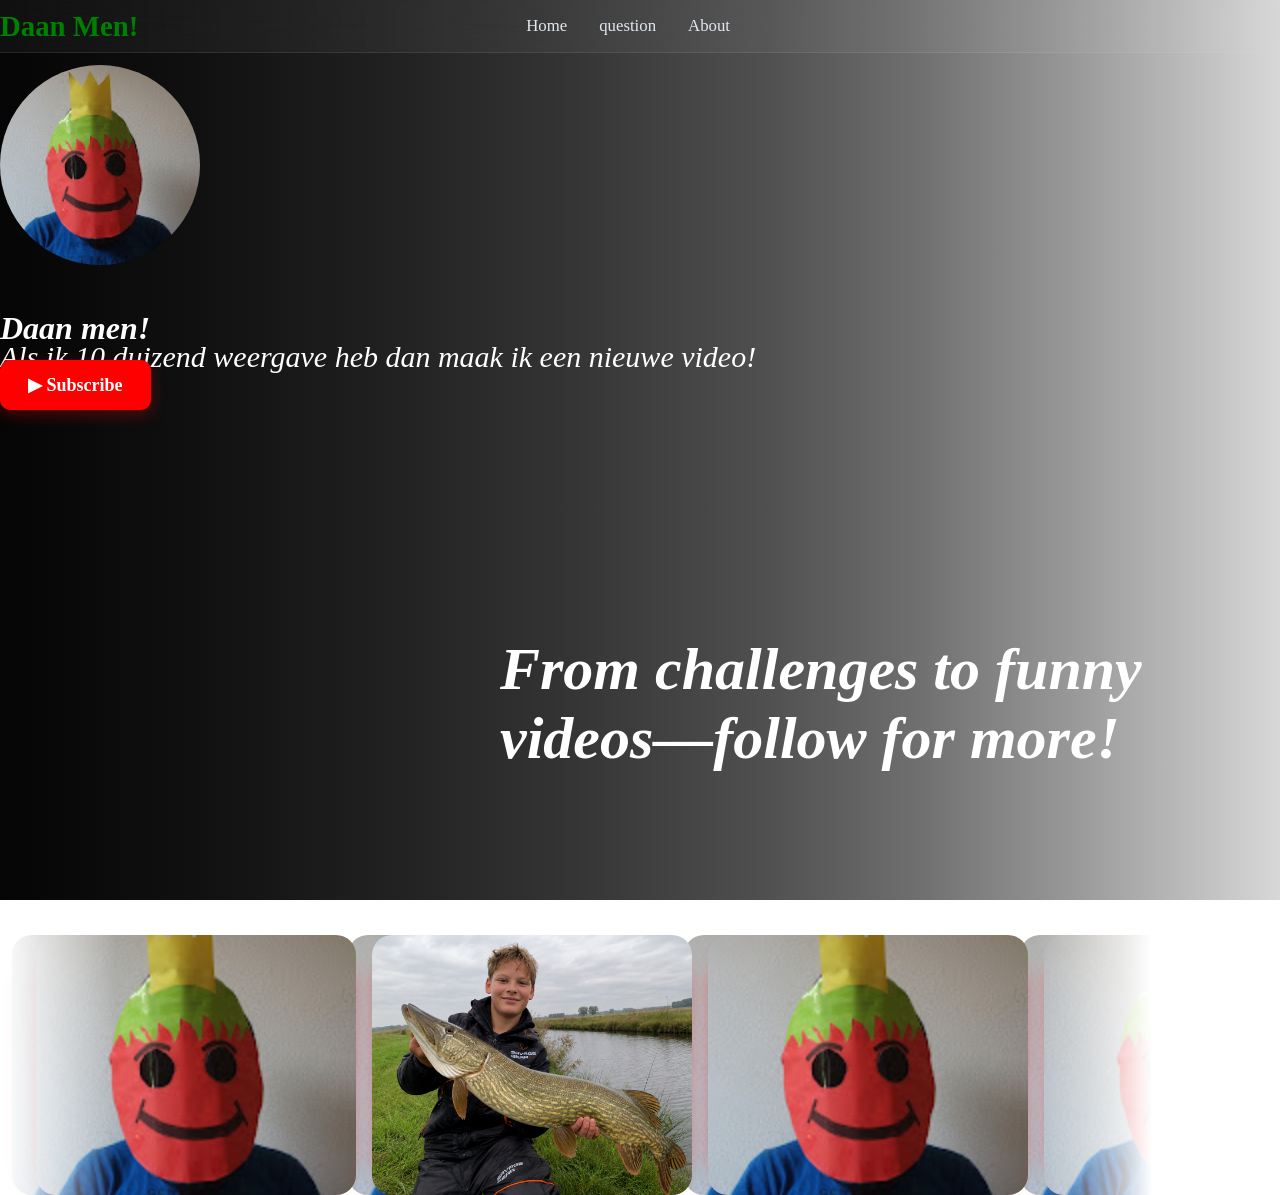
==== index.html @ f0d15816 "Rename index1.html to index.html" ====
<!DOCTYPE html>
<html>
<head>
  <title>Daan Men YoutubeKanaal</title>
  <link rel="stylesheet" href="style.css" />
</head>
<body>
  <h1>Daan men!</h1>
  <h2>Aboneer nu!</h2>
  <p>Als ik 10 duizend weergave heb dan maak ik een nieuwe video!</p>
  <nav>
     <div class="logo">Daan Men!</div>
     <ul class="nav-links">
        <li><a href="index1.html">Home</a></li>
        <li><a href="Portfolio.html">
question</a></li>
        <li><a href="About.html">About</a></li>
     </ul>
  </nav>
  <a class="subscribe-btn " href="https://www.youtube.com/@DaanMen12" target="_blank">
    ▶ Subscribe
  </a>
  <div class="foto start" id="mijnFoto">
      <img src="Daan men.jpg">
  </div>
  <h2 class="tekst">From challenges to funny videos—follow for more!</h2>
    <div class="carousel">
      <div class="group">
          <div class="card"><img src="Daan men.jpg"></div>
          <div class="card"><img src="Daan men2.jpg"></div>
          <div class="card"><img src="Daan men.jpg"></div>
          <div class="card"><img src="Daan men.jpg"></div>
          <div class="card"><img src="Daan men.jpg"></div>
          <div class="card"><img src="Daan men.jpg"></div>
      </div>
      <div aria-hidden class="group">
          <div class="card"><img src="Daan men.jpg"></div>
          <div class="card"><img src="Daan men2.jpg"></div>
          <div class="card"><img src="Daan men.jpg"></div>
          <div class="card"><img src="Daan men.jpg"></div>
          <div class="card"><img src="Daan men.jpg"></div>
          <div class="card"><img src="Daan men.jpg"></div>
      </div>
  </div>
  <div class="trailer">
    
  </div>
  <script src="script.js"></script>
</body>
</html>
---- style.css ----
html {
    margin: 0;
    padding: 0;
    min-height: 100%;
    background: linear-gradient(
        to right,
        #050505 0%,
        #101010 15%,
        #202020 30%,
        #353535 45%,
        #505050 60%,
        #707070 72%,
        #999999 84%,
        #c0c0c0 94%,
        #d8d8d8 100%
    );
    background-attachment: fixed;
}

body {
    margin: 0;
    padding: 0;
    min-height: 100vh;
    background: transparent;
    color: white;
}

p{
    position: absolute;
    margin-top: 340px;
    font-size:30px;
    font-style:italic;

}

h1{
    position: absolute;
    margin-top: 310px;
    font-style:italic;

}
h2{
    position: absolute;
    margin-top: 365px;
    font-style:italic;

}

.tekst{
    position: absolute;
    margin-top: 550px;
    margin-left: 500px;
    font-style:italic;
    font-size: 60px;

}

#box{
    width:100px;
    height:100px;
    background:green;
    margin:10px;
    padding:10px;
    border:2px solid red;
    float:left;
}

.carousel {
  position: absolute;
  margin-top:850px;
  width: 90%;
  display: flex;
  overflow-x: auto;
  mask-image: linear-gradient(to right,transparent, #000 10% 90%,transparent);
}

.carousel::-webkit-scrollbar {
  display: none;
}

.group{
  display: flex;
  align-items: center;
  justify-content: center;
  gap: 1em;
  animation: roller 8s infinite linear;
  padding-right: 1em;
}

.card {
  flex: 0 0 5em;
  height: 260px;
  width: 100px;
  padding: 0;
  background: red;
  font-size: 4rem;
  border-radius: 50px;
  text-align: center;
  align-content: center;
  box-shadow: 0 5px 15px rgba(255, 0, 0, 0.3);
}

.card img {
  display: block;
  width: 100%;
  height: 100%;
  object-fit: cover;
  margin: 0;
  padding: 0;
  border: 0;
  border-radius: 20px;
}

.subscribe-btn {
    display: inline-block;
    padding: 14px 28px;
    background: #ff0000;
    color: white;
    text-decoration: none;
    font-size: 18px;
    font-weight: bold;
    border-radius: 10px;
    transition: 0.25s;
    position: absolute;
    margin-top: 275px;
    box-shadow: 0 5px 15px rgba(255, 0, 0, 0.3);
    position: fixed;
    z-index: 9999;
}

.subscribe-btn:hover {
    transform: translateY(-3px);
    background: #cc0000;
    animation-duration: 3s;
    animation-name: spin;
    animation-fill-mode: forwards;
    box-shadow: 0 8px 25px rgba(255, 0, 0, 0.5);
}

.subscribe-btn:active {
    transform: translateY(0);

}
@keyframes spin{
   0%{
   border-raduis: 50%;
}
   50%{
       scale: 1.3;
       transform: rotate(0);
       border-radius: 0;
       border-raduis: 50%;
}
   100%{
       transform: rotate(360deg);
       border-raduis: 50%;
       scale: 1.3;
   }
}

.foto {
    width: 200px;
    height: 200px;
    position: absolute;
    margin-top: -20px;
}

.foto img {
    width: 200px;
    height: 200px;
    object-fit: cover;
    border-radius: 100px;
}

.foto.start {
    animation: slideleft 2s ease;
}

.foto.clicked {
    animation: slideright 2s ease;
}

@keyframes slideleft {
    from {
        transform: translateX(300%);
    }
}

@keyframes slideright {

    to {
        transform: translateX(300%);
    }
}

@keyframes roller {
  from {translate: 0;}
  to {translate: -100%;}
}

.card:hover{
  animation-play-state: paused;
  transform: scale(1.06);
}

@media (max-width: 768px) {
  .carousel {
        width: 95%;
     }
  .card {
        width: 180px;
        height: 150px;
        border-radius: 50px;
        margin-right: 12px;
  }

}

@media (max-width: 480px) {
  .carousel {
     width: 100%;
     mask-image: linear-gradient(to right, transparent, #000 5% 95%, transparent);
  }
  
  .card {
     width: 140px;
     height: 110px;
     border-radius: 50%;
     margin-right: 10px;
  }

  .card img {
     width: 100%;
     height: 100%;
     object-fit: cover;
  }
}



.trailer {
    position: absolute;
    margin-top: 400px;
    width: 50%;
    height: 500px;
    overflow: hidden;
}

.trailer video {
    width: 75%;
    height: 75%;
    object-fit: cover;
}

@view-transition{
  navigation: auto;

}

::view-transition-group(page-content) {
  animation-duration: 2s;
  animation-timing-function: ease;
}

::view-transition-old(page-content){
  animation-name: slide-out;
}

::view-transition-new(page-content){
  animation-name: slide-in;
}

main{
  view-transition-name: page-content;
}

@keyframes slide-out {
  to{
     translate: -100vw;
  }
}

@keyframes slide-in {
  from{
     translate: 100vw;
  }
}

nav{
  width: 100%;
  padding: 1rem 5;
  background: rgba(225, 225, 225, 0.05);
  border-bottom: 1px solid rgba(225, 225, 225, 0.1);
  backdrop-filter: blur(15px);
  margin-bottom: 2rem;

  display: flex;
  align-items: center;
  justify-content: flex-end;
}

.logo{
  font-size: 1.8rem;
  font-weight: 700;
  color: #38bdf8
  letter-spacing: 1px;
  margin-right: auto;
  color: green;
}

.nav-links{
  list-style: none;
  display: flex;
  gap: 2rem;
  margin-right: 550px;
}

.nav-links li a {
  position: relative;
  font-size: 1.05rem;
  font-weight: 500;
  text-decoration: none;
  color: #e2e8f0;
  transition: 0.3s;
}

.nav-links li a:hover {
  color: #38bdf8;
  text-shadow: 0 0 10px #38bdf8;
}

/* =========================
   EMAIL PAGINA
   ========================= */

.email-box {
  width: 450px;
  max-width: 90%;
  margin: 100px auto;
  padding: 35px;
  background: rgba(0, 0, 0, 0.65);
  backdrop-filter: blur(12px);
  -webkit-backdrop-filter: blur(12px);
  border: 1px solid rgba(255, 255, 255, 0.15);
  border-radius: 20px;
  box-shadow: 0 15px 50px rgba(0, 0, 0, 0.5);
  color: white;
}

/* Titel */
.email-box h1 {
  margin: 0 0 100px 0;
  text-align: center;
  font-size: 40px;
  position: absolute;
  margin-top: -100px;
}

/* "Stuur mij een bericht!" */
.email-box > p {
  margin: 0 0 8px 0;
  text-align: center;
  color: #aaa;
  font-size: 16px;
  position: absolute;
  margin-top: -10px;
}

/* Elk onderdeel */
.email-box form > label {
  display: block;
  margin: 0 0 8px 0;
  font-size: 16px;
  font-weight: bold;
}

/* Ruimte na ieder invoerveld */
.email-box form > input {
  display: block;
  width: 100%;
  height: 48px;
  box-sizing: border-box;
  margin: 0 0 20px 0;
  padding: 12px;
  border: 1px solid rgba(255, 255, 255, 0.15);
  border-radius: 10px;
  background: rgba(255, 255, 255, 0.08);
  color: white;
  font-size: 16px;
  outline: none;
}

/* Berichtenvak */
.email-box form > textarea {
  display: block;
  width: 100%;
  height: 150px;
  box-sizing: border-box;
  margin: 0;
  padding: 12px;
  border: 1px solid rgba(255, 255, 255, 0.15);
  border-radius: 10px;
  background: rgba(255, 255, 255, 0.08);
  color: white;
  font-family: Arial, sans-serif;
  font-size: 16px;
  outline: none;
  resize: vertical;
}

/* Placeholder */
.email-box input::placeholder,
.email-box textarea::placeholder {
  color: #888;
}

/* Als je erin klikt */
.email-box input:focus,
.email-box textarea:focus {
  border-color: white;
  background: rgba(255, 255, 255, 0.12);
}

/* Verstuurknop */
.email-box button {
  display: block;
  width: 100%;
  height: 50px;
  margin-top: 20px;
  border: none;
  border-radius: 10px;
  background: white;
  color: black;
  font-size: 17px;
  font-weight: bold;
  cursor: pointer;
  transition: 0.2s;
}

.email-box button:hover {
  transform: scale(1.02);
}

/* Statusbericht */
.email-box #status {
  margin: 15px 0 0 0;
  text-align: center;
  font-size: 16px;
}
.youtube-stats {
    width: 90%;
    max-width: 900px;
    margin: 50px auto;
    color: white;
    font-family: Arial, sans-serif;
}

.youtube-stats h2 {
    font-size: 35px;
    margin-bottom: 25px;
}

.stats-grid {
    display: grid;
    grid-template-columns: 1fr 1fr;
    gap: 20px;
}

.stat-card {
    background: #151515;
    padding: 25px;
    border-radius: 15px;
}

.stat-card span,
.most-viewed > span {
    color: #999;
    display: block;
    margin-bottom: 10px;
}

.stat-card strong {
    font-size: 30px;
}

.most-viewed {
    margin-top: 20px;
    background: #151515;
    padding: 20px;
    border-radius: 15px;
}

.most-viewed a {
    color: white;
    text-decoration: none;
}

.most-viewed img {
    width: 300px;
    max-width: 100%;
    border-radius: 10px;
    display: block;
    margin-top: 15px;
}

.most-viewed h3 {
    margin-bottom: 5px;
}

.most-viewed p {
    color: #aaa;
}
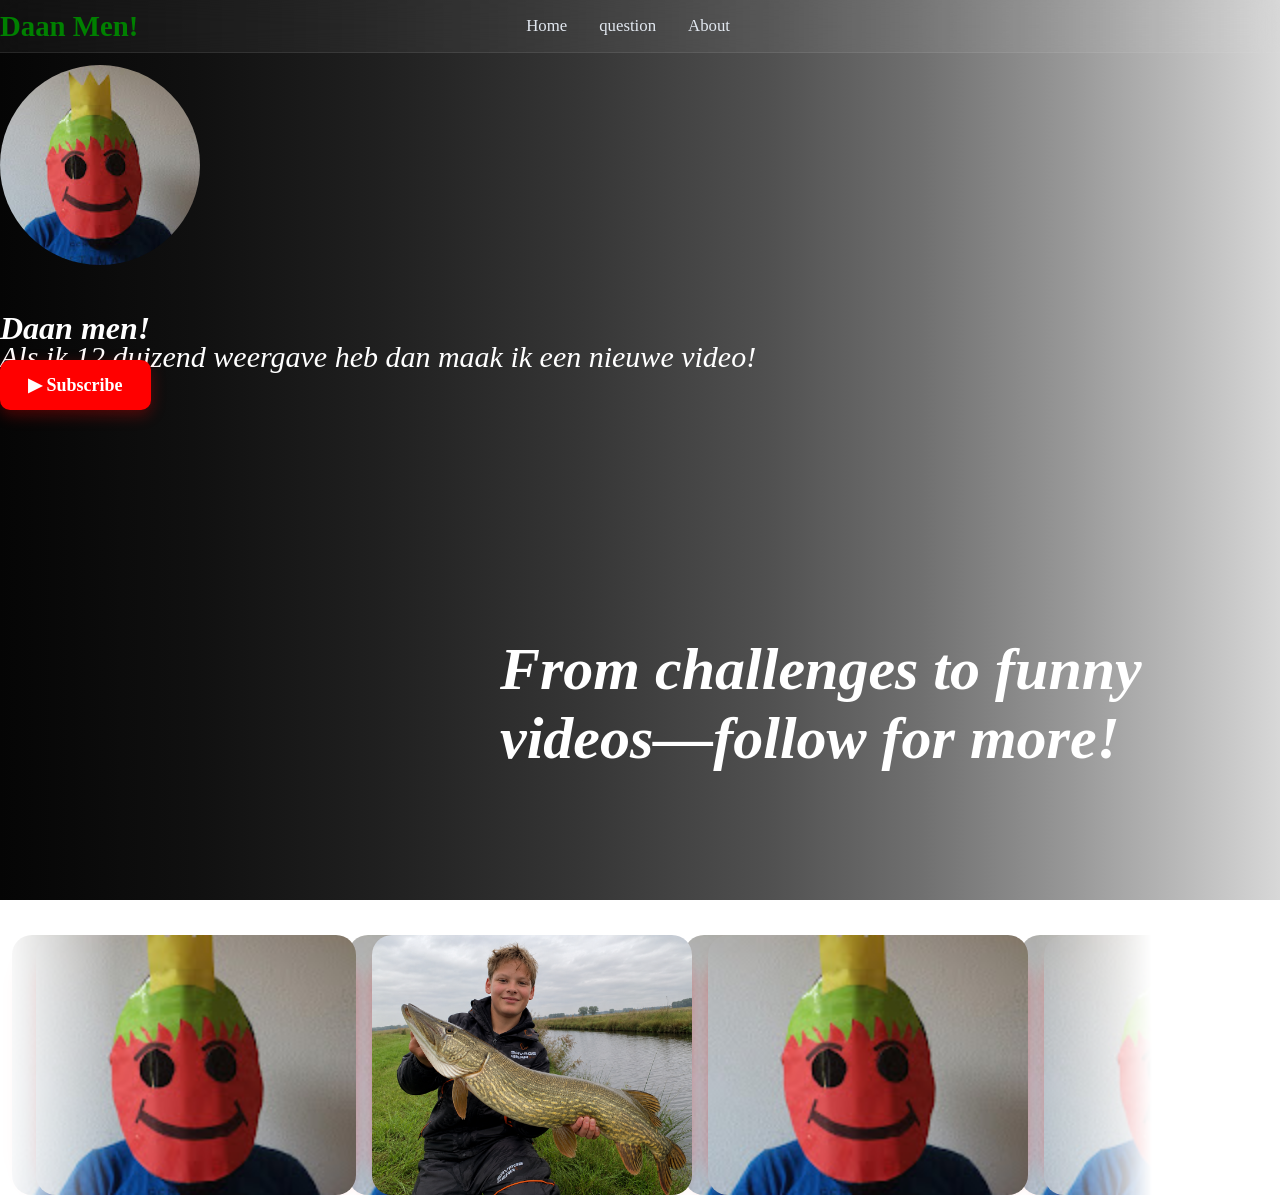
==== commit 4795e57c: "Update index.html" ====
--- a/index.html
+++ b/index.html
@@ -7,11 +7,11 @@
 <body>
   <h1>Daan men!</h1>
   <h2>Aboneer nu!</h2>
-  <p>Als ik 10 duizend weergave heb dan maak ik een nieuwe video!</p>
+  <p>Als ik 12 duizend weergave heb dan maak ik een nieuwe video!</p>
   <nav>
      <div class="logo">Daan Men!</div>
      <ul class="nav-links">
-        <li><a href="index1.html">Home</a></li>
+        <li><a href="index.html">Home</a></li>
         <li><a href="Portfolio.html">
 question</a></li>
         <li><a href="About.html">About</a></li>
